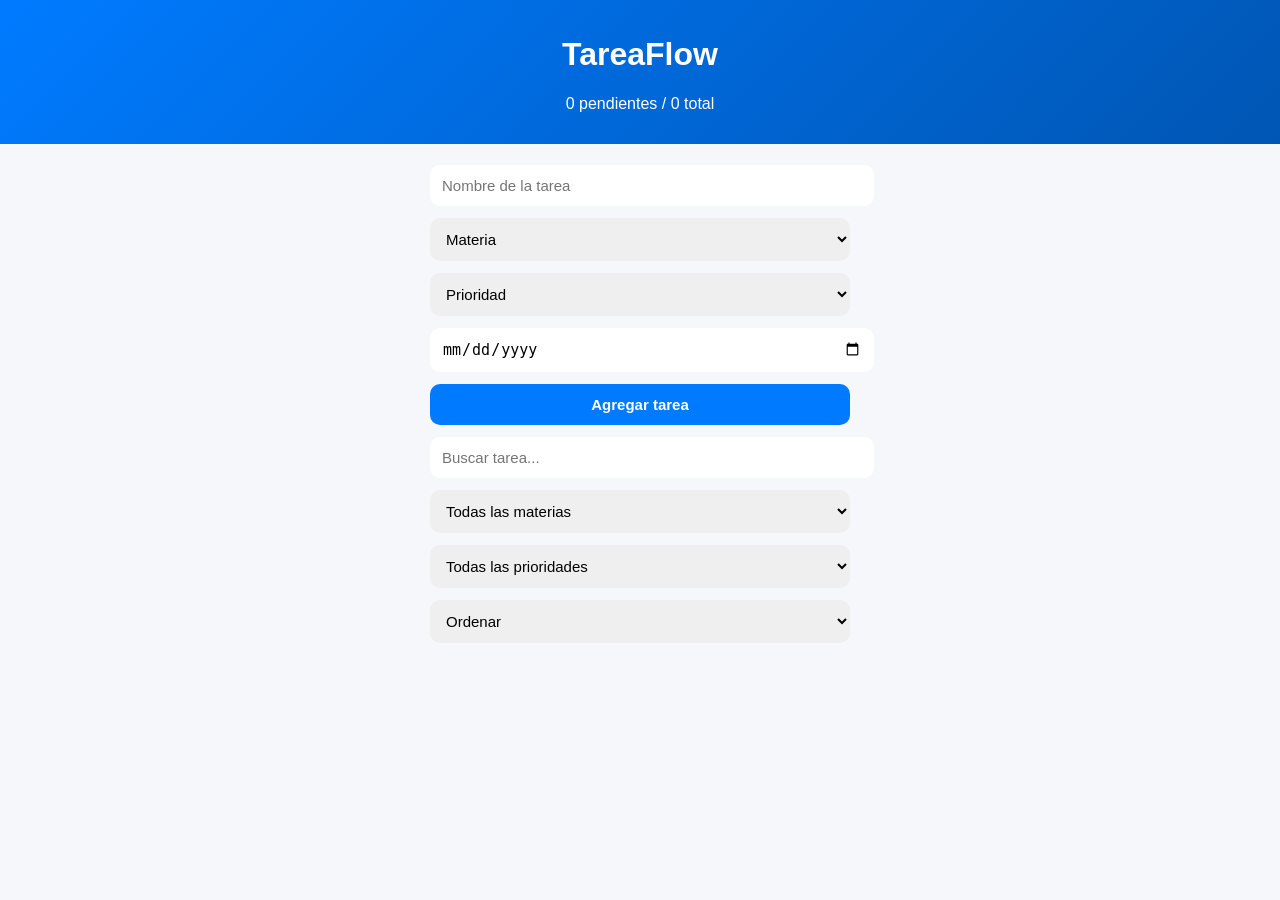
==== index.html @ 430a5fc6 "Add files via upload" ====
<!DOCTYPE html>
<html lang="es">
<head>
<meta charset="UTF-8">
<meta name="viewport" content="width=device-width, initial-scale=1.0">
<title>TareaFlow Pro</title>
<link rel="stylesheet" href="styles.css">
</head>
<body>

<header>
  <h1>TareaFlow</h1>
  <p id="contador"></p>
</header>

<div class="container">

  <input type="text" id="tarea" placeholder="Nombre de la tarea">

  <select id="materia">
    <option value="">Materia</option>
    <option>Lab Tematico IV</option>
    <option>Interaccion Humano-Computadora</option>
    <option>Corrientes Psicologicas</option>
    <option>Integracion de Sistemas</option>
    <option>Seminario de Comunicacion</option>
  </select>

  <select id="prioridad">
    <option value="">Prioridad</option>
    <option>Alta</option>
    <option>Media</option>
    <option>Baja</option>
  </select>

  <input type="date" id="fecha">

  <button onclick="agregarTarea()">Agregar tarea</button>

  <input type="text" id="buscar" placeholder="Buscar tarea..." oninput="mostrar()">

  <select id="filtroMateria" onchange="mostrar()">
    <option value="">Todas las materias</option>
    <option>Lab Tematico IV</option>
    <option>Interaccion Humano-Computadora</option>
    <option>Corrientes Psicologicas</option>
    <option>Integracion de Sistemas</option>
    <option>Seminario de Comunicacion</option>
  </select>

  <select id="filtroPrioridad" onchange="mostrar()">
    <option value="">Todas las prioridades</option>
    <option>Alta</option>
    <option>Media</option>
    <option>Baja</option>
  </select>

  <select id="orden" onchange="mostrar()">
    <option value="">Ordenar</option>
    <option value="fecha">Por fecha</option>
    <option value="prioridad">Por prioridad</option>
  </select>

  <div id="lista"></div>

</div>

<script src="app.js"></script>
</body>
</html>
---- styles.css ----
body {
  margin: 0;
  font-family: Arial;
  background: #f5f7fa;
}

header {
  background: linear-gradient(135deg, #007bff, #0056b3);
  color: white;
  padding: 15px;
  text-align: center;
  position: sticky;
  top: 0;
}

.container {
  padding: 15px;
  max-width: 420px;
  margin: auto;
}

input, select, button {
  width: 100%;
  padding: 12px;
  margin: 6px 0;
  border-radius: 10px;
  border: none;
  font-size: 15px;
}

button {
  background: #007bff;
  color: white;
  font-weight: bold;
}

.card {
  background: white;
  padding: 12px;
  margin: 10px 0;
  border-radius: 12px;
  box-shadow: 0 3px 8px rgba(0,0,0,0.1);
  transition: 0.2s;
}

.card:hover {
  transform: scale(1.02);
}

.alta { border-left: 6px solid #ff3b3b; }
.media { border-left: 6px solid #ffc107; }
.baja { border-left: 6px solid #28a745; }

.completada {
  opacity: 0.6;
  text-decoration: line-through;
}
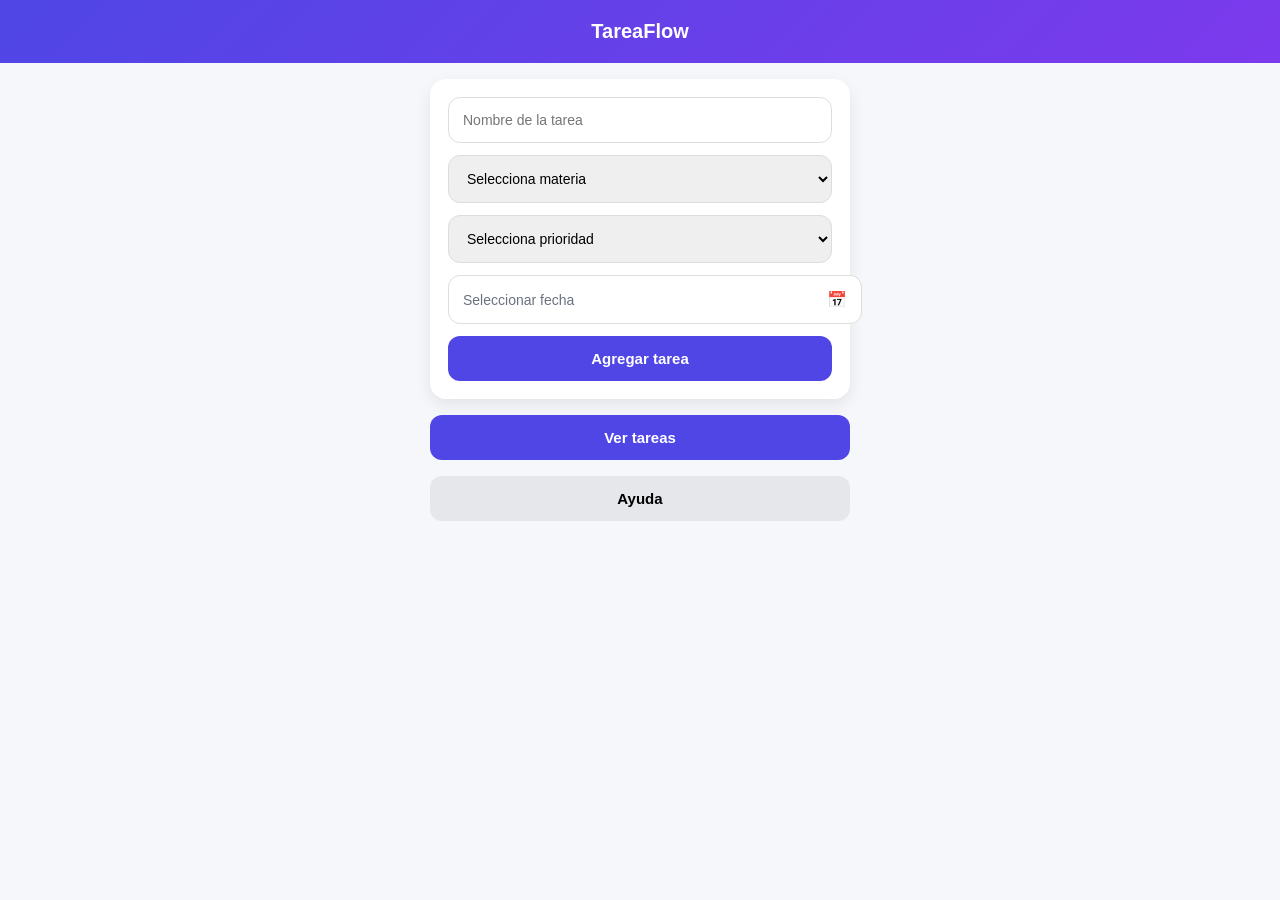
==== commit a564ccfe: "Add files via upload" ====
--- a/index.html
+++ b/index.html
@@ -3,65 +3,49 @@
 <head>
 <meta charset="UTF-8">
 <meta name="viewport" content="width=device-width, initial-scale=1.0">
-<title>TareaFlow Pro</title>
+<title>TareaFlow</title>
 <link rel="stylesheet" href="styles.css">
 </head>
+
 <body>
 
-<header>
-  <h1>TareaFlow</h1>
-  <p id="contador"></p>
-</header>
+<header>TareaFlow</header>
 
 <div class="container">
 
-  <input type="text" id="tarea" placeholder="Nombre de la tarea">
+  <div class="card">
 
-  <select id="materia">
-    <option value="">Materia</option>
-    <option>Lab Tematico IV</option>
-    <option>Interaccion Humano-Computadora</option>
-    <option>Corrientes Psicologicas</option>
-    <option>Integracion de Sistemas</option>
-    <option>Seminario de Comunicacion</option>
-  </select>
+    <input id="tarea" placeholder="Nombre de la tarea">
 
-  <select id="prioridad">
-    <option value="">Prioridad</option>
-    <option>Alta</option>
-    <option>Media</option>
-    <option>Baja</option>
-  </select>
+    <select id="materia">
+      <option value="">Selecciona materia</option>
+      <option>Lab Tematico IV</option>
+      <option>Interaccion Humano-Computadora</option>
+      <option>Corrientes Psicologicas</option>
+      <option>Integracion de Sistemas</option>
+      <option>Seminario de Comunicacion</option>
+    </select>
 
-  <input type="date" id="fecha">
+    <select id="prioridad">
+      <option value="">Selecciona prioridad</option>
+      <option>Alta</option>
+      <option>Media</option>
+      <option>Baja</option>
+    </select>
 
-  <button onclick="agregarTarea()">Agregar tarea</button>
+    <div class="input-fecha" onclick="abrirFecha()">
+    <span id="textoFecha">Seleccionar fecha</span>
+    <span class="icono">📅</span>
+    </div>
 
-  <input type="text" id="buscar" placeholder="Buscar tarea..." oninput="mostrar()">
+    <input type="date" id="fecha" style="display:none">
 
-  <select id="filtroMateria" onchange="mostrar()">
-    <option value="">Todas las materias</option>
-    <option>Lab Tematico IV</option>
-    <option>Interaccion Humano-Computadora</option>
-    <option>Corrientes Psicologicas</option>
-    <option>Integracion de Sistemas</option>
-    <option>Seminario de Comunicacion</option>
-  </select>
+    <button onclick="agregarTarea()">Agregar tarea</button>
 
-  <select id="filtroPrioridad" onchange="mostrar()">
-    <option value="">Todas las prioridades</option>
-    <option>Alta</option>
-    <option>Media</option>
-    <option>Baja</option>
-  </select>
+  </div>
 
-  <select id="orden" onchange="mostrar()">
-    <option value="">Ordenar</option>
-    <option value="fecha">Por fecha</option>
-    <option value="prioridad">Por prioridad</option>
-  </select>
-
-  <div id="lista"></div>
+  <button onclick="window.location.href='tareas.html'">Ver tareas</button>
+  <button class="secondary" onclick="window.location.href='ayuda.html'">Ayuda</button>
 
 </div>
 
--- a/styles.css
+++ b/styles.css
@@ -1,57 +1,128 @@
+:root {
+  --primary: #4f46e5;
+  --bg: #f5f7fb;
+  --card: #ffffff;
+  --text: #1f2937;
+  --radius: 16px;
+}
+
 body {
   margin: 0;
-  font-family: Arial;
-  background: #f5f7fa;
+  font-family: 'Segoe UI', Arial;
+  background: var(--bg);
+  color: var(--text);
 }
 
+/* HEADER */
 header {
-  background: linear-gradient(135deg, #007bff, #0056b3);
+  background: linear-gradient(135deg, #4f46e5, #7c3aed);
   color: white;
-  padding: 15px;
+  padding: 20px;
   text-align: center;
-  position: sticky;
-  top: 0;
-}
-
-.container {
-  padding: 15px;
-  max-width: 420px;
-  margin: auto;
-}
-
-input, select, button {
-  width: 100%;
-  padding: 12px;
-  margin: 6px 0;
-  border-radius: 10px;
-  border: none;
-  font-size: 15px;
-}
-
-button {
-  background: #007bff;
-  color: white;
+  font-size: 20px;
   font-weight: bold;
 }
 
+/* CONTENEDOR */
+.container {
+  max-width: 420px;
+  margin: auto;
+  padding: 16px;
+  display: flex;
+  flex-direction: column;
+  gap: 16px;
+}
+
+/* TARJETAS */
 .card {
-  background: white;
-  padding: 12px;
-  margin: 10px 0;
+  background: var(--card);
+  padding: 18px;
+  border-radius: var(--radius);
+  box-shadow: 0 6px 16px rgba(0,0,0,0.08);
+  display: flex;
+  flex-direction: column;
+  gap: 12px;
+}
+
+/* INPUTS */
+input, select {
+  width: 100%;
+  padding: 14px;
   border-radius: 12px;
-  box-shadow: 0 3px 8px rgba(0,0,0,0.1);
+  border: 1px solid #ddd;
+  font-size: 14px;
+  box-sizing: border-box;
+}
+
+/* BOTONES */
+button {
+  width: 100%;
+  padding: 14px;
+  border-radius: 12px;
+  border: none;
+  font-size: 15px;
+  font-weight: 600;
+  cursor: pointer;
+  background: var(--primary);
+  color: white;
   transition: 0.2s;
 }
 
-.card:hover {
-  transform: scale(1.02);
+button.secondary {
+  background: #e5e7eb;
+  color: black;
 }
 
-.alta { border-left: 6px solid #ff3b3b; }
-.media { border-left: 6px solid #ffc107; }
-.baja { border-left: 6px solid #28a745; }
+button:hover {
+  transform: scale(1.03);
+}
 
+/* LISTA */
+.task {
+  background: white;
+  padding: 16px;
+  border-radius: 14px;
+  box-shadow: 0 4px 12px rgba(0,0,0,0.08);
+}
+
+/* PRIORIDADES */
+.alta { border-left: 6px solid #ef4444; }
+.media { border-left: 6px solid #f59e0b; }
+.baja { border-left: 6px solid #22c55e; }
+
+/* COMPLETADA */
 .completada {
-  opacity: 0.6;
+  opacity: 0.5;
   text-decoration: line-through;
+}
+
+/* BOTONES INTERNOS */
+.actions {
+  display: flex;
+  gap: 8px;
+  margin-top: 10px;
+}
+
+.actions button {
+  flex: 1;
+  font-size: 13px;
+  padding: 10px;
+}
+
+.input-fecha {
+  width: 100%;
+  padding: 14px;
+  border-radius: 12px;
+  border: 1px solid #ddd;
+  background: white;
+  display: flex;
+  justify-content: space-between;
+  align-items: center;
+  color: #6b7280;
+  font-size: 14px;
+  cursor: pointer;
+}
+
+.input-fecha .icono {
+  font-size: 16px;
 }
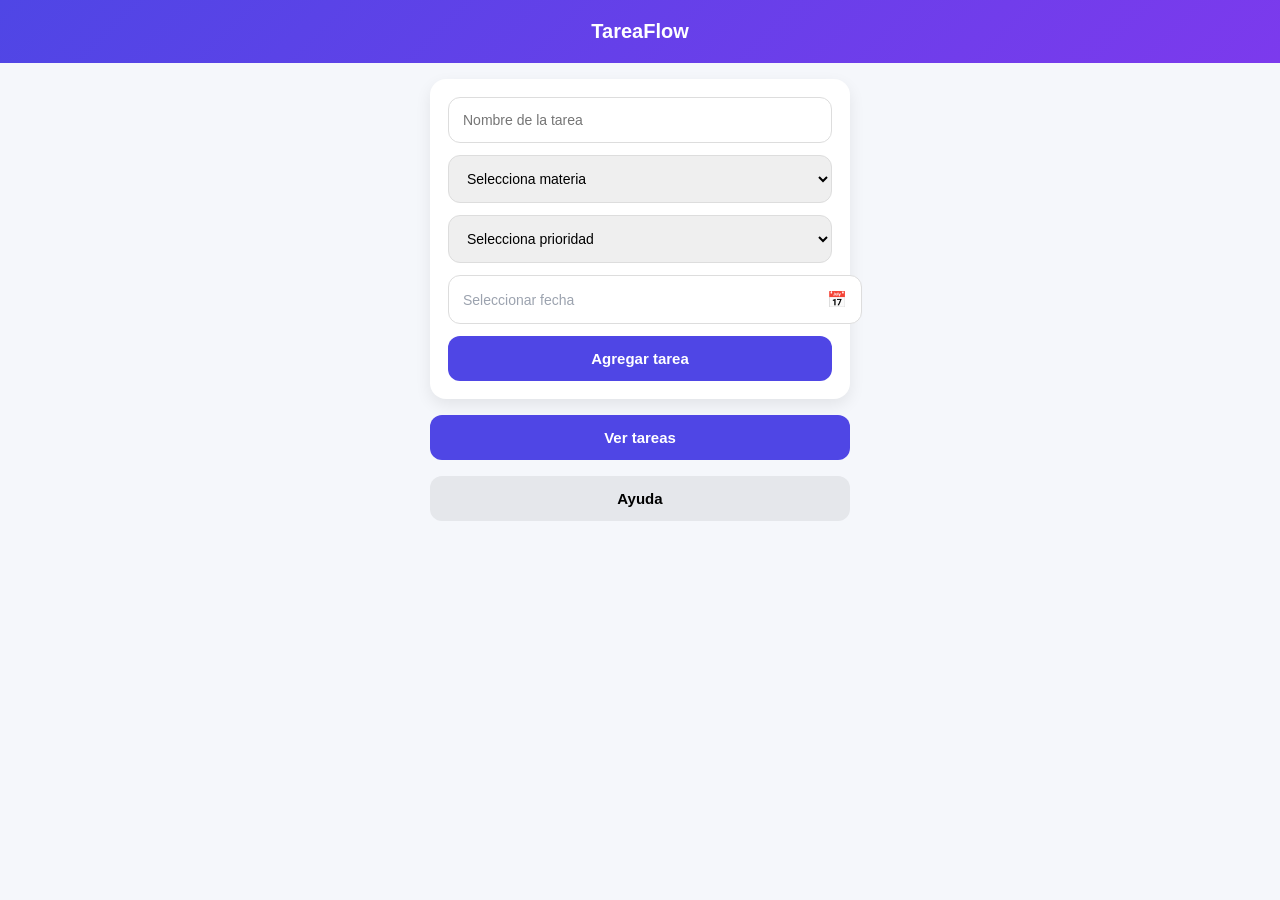
==== commit 49056ac7: "Add files via upload" ====
--- a/index.html
+++ b/index.html
@@ -34,8 +34,8 @@
     </select>
 
     <div class="input-fecha" onclick="abrirFecha()">
-    <span id="textoFecha">Seleccionar fecha</span>
-    <span class="icono">📅</span>
+        <span id="textoFecha" class="placeholder">Seleccionar fecha</span>
+        <span class="icono">📅</span>
     </div>
 
     <input type="date" id="fecha" style="display:none">
--- a/styles.css
+++ b/styles.css
@@ -125,4 +125,26 @@
 
 .input-fecha .icono {
   font-size: 16px;
+}
+
+.placeholder {
+  color: #9ca3af; /* gris claro tipo placeholder */
+}
+
+.input-fecha {
+  width: 100%;
+  padding: 14px;
+  border-radius: 12px;
+  border: 1px solid #ddd;
+  background: white;
+  display: flex;
+  justify-content: space-between;
+  align-items: center;
+  font-size: 14px;
+  cursor: pointer;
+}
+
+/* Cuando ya hay fecha */
+.input-fecha.activo span {
+  color: #111; /* negro */
 }
